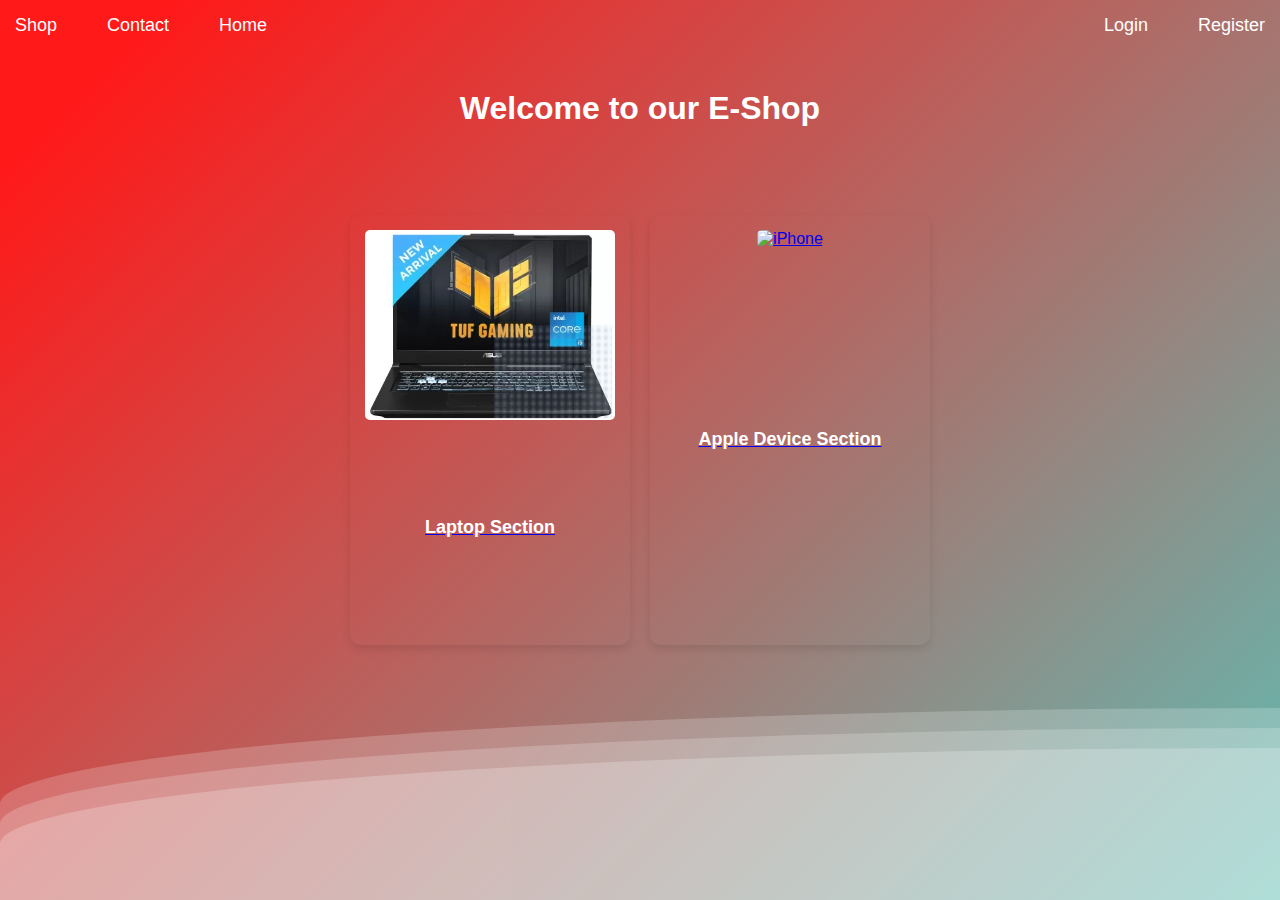
==== index.html @ b8f3dee0 "Add files via upload" ====
<!DOCTYPE html>
<html lang="en">
<head>
    <meta charset="utf-8">
    <meta http-equiv="X-UA-Compatible" content="IE=edge">
    <title>Homepage</title>
    <meta name="viewport" content="width=device-width, initial-scale=1">
    <link rel="stylesheet" href="home.css">
</head>
<body>
    <div class="wave"></div>
    <div class="wave"></div>
    <div class="wave"></div>
    <header>
        <nav>
            <ul class="left-nav">
                <li><a href="shop.html">Shop</a></li>
                <li><a href="contact.html">Contact</a></li>
                <li><a href="home.html">Home</a></li>
            </ul>
            <ul class="right-nav">
                <li><a href="login.html">Login</a></li>
                <li><a href="Registar.html">Register</a></li>
            </ul>
        </nav>
    </header>
    <br>
    <br>
    <h1 class="Msg">Welcome to our E-Shop</h1>   
        <br>
        <br>
        <br>
        <br>
        <br>
        <br>
        <a href="./laptop.html"><div class="product-container">
            <link rel="stylesheet" href="">
            <div class="product laptop">
                <div class="product-image">
                    <img src="/img/asus 1.jpg" alt="Laptop">
                </div>
                <h1 class="product-title">Laptop Section</h1>
            </div></a>
        
            <a href="/iPhone.html"><div class="product apple">
                <div class="product-image">
                    <img src="/img/iPhone 15.jpg" alt="iPhone">
                </div>
                <h1 class="product-title">Apple Device Section</h1>
            </div></a>
            
    
         
   
    

</body>
</html>
---- home.css ----
/* General Styles */
body {
    font-family: Arial, sans-serif;
    margin: 0;
    padding: 0;
    box-sizing: border-box;
    background-image: linear-gradient(to right, silver, red);
    background-size: cover;
    background-position: center;
    background-attachment: fixed;
}
body {
    margin: auto;
    font-family: -apple-system, BlinkMacSystemFont, sans-serif;
    overflow: auto;
    background: linear-gradient(315deg, rgba(101,0,94,1) 3%, rgba(60,132,206,1) 38%, rgba(48,238,226,1) 68%, rgba(255,25,25,1) 98%);
    animation: gradient 15s ease infinite;
    background-size: 400% 400%;
    background-attachment: fixed;
}

@keyframes gradient {
    0% {
        background-position: 0% 0%;
    }
    50% {
        background-position: 100% 100%;
    }
    100% {
        background-position: 0% 0%;
    }
}

.wave {
    background: rgb(255 255 255 / 25%);
    border-radius: 1000% 1000% 0 0;
    position: fixed;
    width: 200%;
    height: 12em;
    animation: wave 10s -3s linear infinite;
    transform: translate3d(0, 0, 0);
    opacity: 0.8;
    bottom: 0;
    left: 0;
    z-index: -1;
}

.wave:nth-of-type(2) {
    bottom: -1.25em;
    animation: wave 18s linear reverse infinite;
    opacity: 0.8;
}

.wave:nth-of-type(3) {
    bottom: -2.5em;
    animation: wave 20s -1s reverse infinite;
    opacity: 0.9;
}

@keyframes wave {
    2% {
        transform: translateX(1);
    }

    25% {
        transform: translateX(-25%);
    }

    50% {
        transform: translateX(-50%);
    }

    75% {
        transform: translateX(-25%);
    }

    100% {
        transform: translateX(1);
    }
}

header {
    padding: 15px 0;
    display: flex;
    justify-content: space-between;
    align-items: center;
    width: 100%;
}

nav ul {
    list-style: none;
    padding: 0;
    margin: 0;
    display: flex;
    gap: 20px;
}

nav ul li {
    display: inline;
}

nav ul li a {
    color: white;
    text-decoration: none;
    font-size: 18px;
    padding: 10px 15px;
    border-radius: 30px;
    transition: color 0.3s ease, transform 0.3s ease, background 0.3s ease;
}

/* Hover Effect */
nav ul li a:hover {
    color: black;
    background: white;
    transform: scale(1.1);
    box-shadow: 0 0 10px rgba(255, 255, 255, 0.6); /* Glow effect */
}

/* Left Side Nav (Home, Shop, Contact) */
.left-nav {
    display: flex;
    justify-content: flex-start;
    flex: 1;
}

/* Right Side Nav (Login, Register) */
.right-nav {
    display: flex;
    justify-content: flex-end;
}

header nav {
    display: flex;
    justify-content: space-between;
    align-items: center;
    width: 100%;
}
/* Product Container */
.product-container {
    display: flex;
    justify-content: center;
    align-items: center;
    gap: 20px;
    flex-wrap: wrap;
    padding: 20px;
}

.Msg {
    color: white;
    text-align: center;  /* Horizontally center */
    position: absolute;
    margin-bottom: 40px;       /* Move down 50% from top */
    left: 50%;           /* Move right 50% from left */
    transform: translate(-50%, -50%); /* Perfect centering */
    font-size: 2rem;     /* Adjust text size */
    font-weight: bold;   /* Make it bold */
}

/* Product Box */
.product {
    background: transparent;
    padding: 15px;
    border-radius: 10px;
    box-shadow: 0px 4px 8px rgba(0, 0, 0, 0.1);
    width: 250px;
    height: 400px;
    text-align: center;
    transition: transform 0.2s;
    position: relative;
    display: flex;
    flex-direction: column;
    justify-content: space-between;
}

.product:hover {
    transform: scale(1.05);
}

/* Product Image */
.product-image img {
    max-width: 100%;
    max-height: 100%;
    border-radius: 5px;
    transition: transform 0.3s ease;
}

/* Product Title Inside Box */
.product-title {
    font-size: 18px;
    color: #ffffff;
    padding: 10px;
    background: transparent;
    border-radius: 5px;
    width: 80%;
    margin: auto;
}
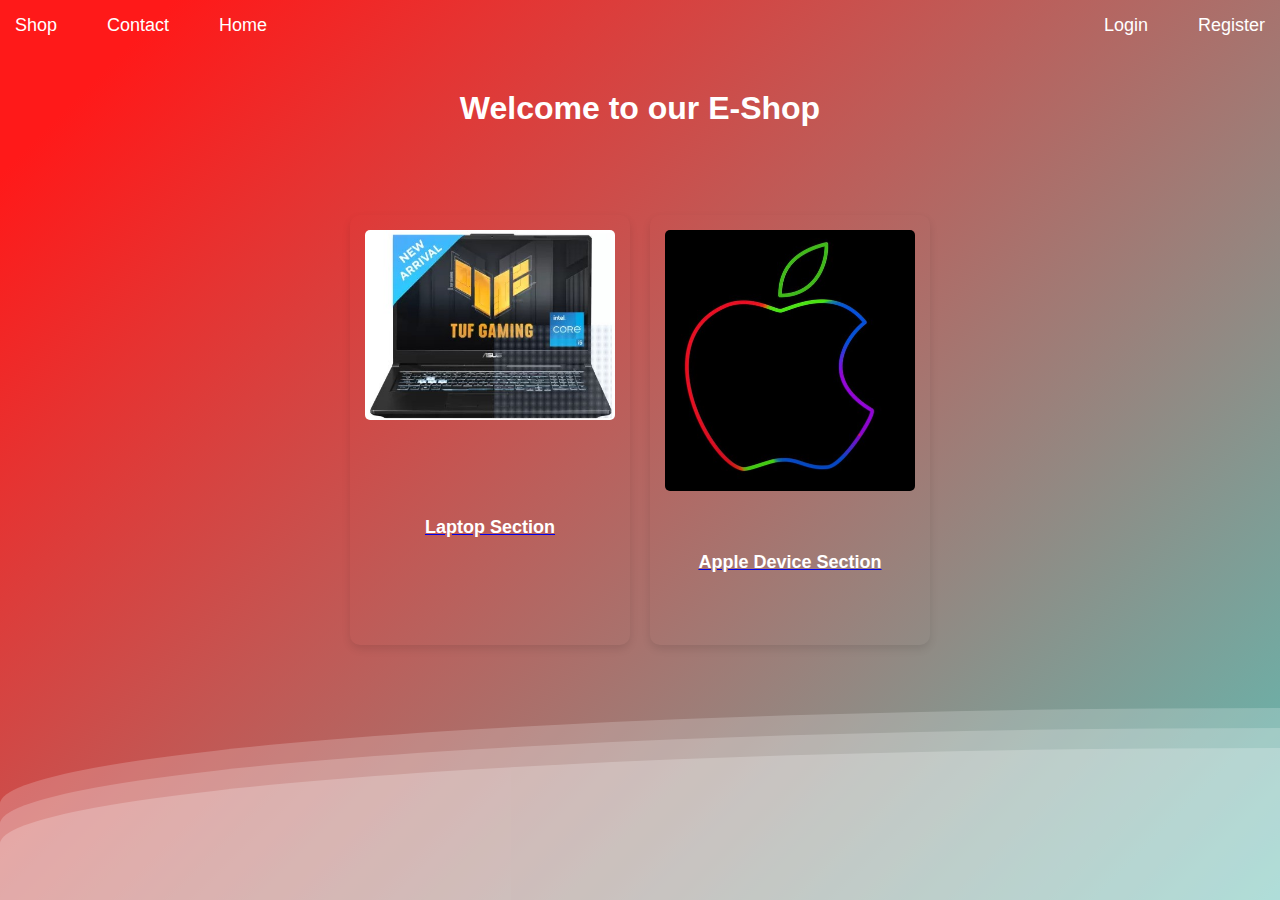
==== commit 23f1ceea: "Update index.html" ====
--- a/index.html
+++ b/index.html
@@ -44,7 +44,7 @@
         
             <a href="/iPhone.html"><div class="product apple">
                 <div class="product-image">
-                    <img src="/img/iPhone 15.jpg" alt="iPhone">
+                    <img src="/img/applelogo.jpg" alt="iPhone">
                 </div>
                 <h1 class="product-title">Apple Device Section</h1>
             </div></a>
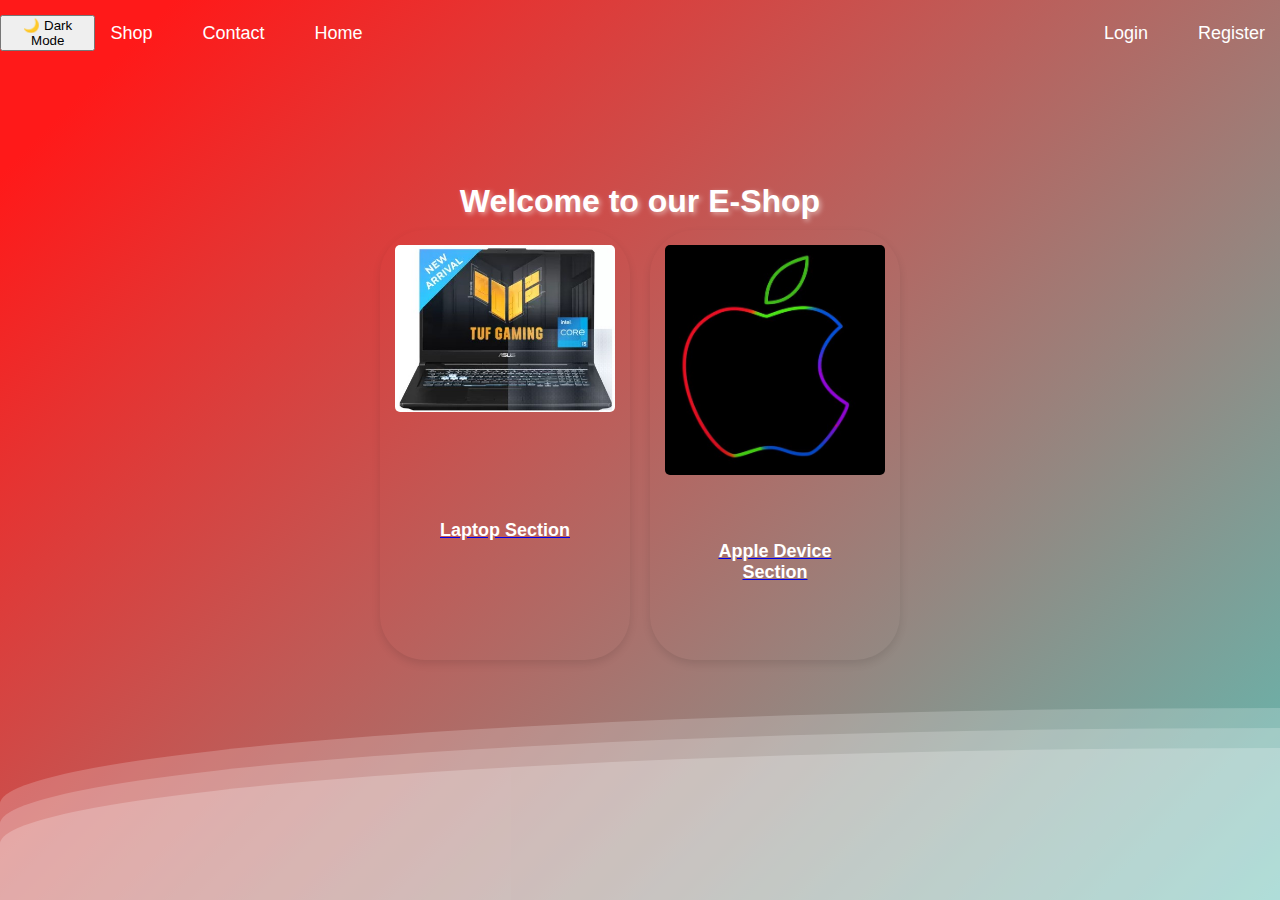
==== commit 48496813: "Update index.html" ====
--- a/index.html
+++ b/index.html
@@ -12,6 +12,8 @@
     <div class="wave"></div>
     <div class="wave"></div>
     <header>
+        <button id="theme-toggle">Toggle Dark Mode</button>
+
         <nav>
             <ul class="left-nav">
                 <li><a href="shop.html">Shop</a></li>
@@ -48,6 +50,8 @@
                 </div>
                 <h1 class="product-title">Apple Device Section</h1>
             </div></a>
+        
+            <script src="script.js"></script>
             
     
          
--- a/home.css
+++ b/home.css
@@ -1,13 +1,63 @@
+/* Dark Mode */
+body.dark-theme {
+    background: #121212;
+    color: white;
+}
+/* Header */
+.dark-theme header nav ul li a {
+    color: white;
+}
+.dark-theme nav ul li a:hover {
+    color: black;
+    background: white;
+}
+/* Message Box */
+.dark-theme .Msg {
+    color: white;
+    text-shadow: 2px 2px 5px rgba(255, 255, 255, 0.5);
+}
+.dark-theme.product {
+    background: transparent;
+    border-radius: 45px;
+    box-shadow: 0 4px 8px rgba(0, 0, 0, 0.1);
+    padding: 15px;
+    width: 220px;
+    text-align: center;
+    transition: transform 0.3s ease, box-shadow 0.3s ease;
+    display: flex;
+    flex-direction: column;
+    word-wrap: break-word;
+    overflow: hidden;
+    height: 400px;
+}
+.dark-theme.product:hover {
+    transform: scale(1.05);
+    box-shadow: 0px 15px 30px rgba(255, 255, 255, 0.8)
+}
+/* Product Image */
+.dark-theme.product-image img {
+	max-width: 100%;
+	max-height: 100%;
+	border-radius: 5px;
+	transition: transform .3s ease;
+}
+.dark-theme.product-image img:hover {
+	transform: scale(1.1);
+}
+/* Product Title Inside Box */
+.dark-theme.product-title {
+    font-size: 18px;
+    color: #ffffff;
+    padding: 10px;
+    background: transparent;
+    border-radius: 5px;
+    width: 80%;
+    margin: auto;
+}
 /* General Styles */
 body {
-    font-family: Arial, sans-serif;
-    margin: 0;
-    padding: 0;
-    box-sizing: border-box;
-    background-image: linear-gradient(to right, silver, red);
-    background-size: cover;
-    background-position: center;
-    background-attachment: fixed;
+    background: white;
+    color: rgba(255, 255, 255, 0.661);
 }
 body {
     margin: auto;
@@ -18,7 +68,6 @@
     background-size: 400% 400%;
     background-attachment: fixed;
 }
-
 @keyframes gradient {
     0% {
         background-position: 0% 0%;
@@ -30,7 +79,6 @@
         background-position: 0% 0%;
     }
 }
-
 .wave {
     background: rgb(255 255 255 / 25%);
     border-radius: 1000% 1000% 0 0;
@@ -44,19 +92,16 @@
     left: 0;
     z-index: -1;
 }
-
 .wave:nth-of-type(2) {
     bottom: -1.25em;
     animation: wave 18s linear reverse infinite;
     opacity: 0.8;
 }
-
 .wave:nth-of-type(3) {
     bottom: -2.5em;
     animation: wave 20s -1s reverse infinite;
     opacity: 0.9;
 }
-
 @keyframes wave {
     2% {
         transform: translateX(1);
@@ -78,7 +123,6 @@
         transform: translateX(1);
     }
 }
-
 header {
     padding: 15px 0;
     display: flex;
@@ -86,7 +130,6 @@
     align-items: center;
     width: 100%;
 }
-
 nav ul {
     list-style: none;
     padding: 0;
@@ -94,11 +137,9 @@
     display: flex;
     gap: 20px;
 }
-
 nav ul li {
     display: inline;
 }
-
 nav ul li a {
     color: white;
     text-decoration: none;
@@ -107,7 +148,6 @@
     border-radius: 30px;
     transition: color 0.3s ease, transform 0.3s ease, background 0.3s ease;
 }
-
 /* Hover Effect */
 nav ul li a:hover {
     color: black;
@@ -115,20 +155,17 @@
     transform: scale(1.1);
     box-shadow: 0 0 10px rgba(255, 255, 255, 0.6); /* Glow effect */
 }
-
 /* Left Side Nav (Home, Shop, Contact) */
 .left-nav {
     display: flex;
     justify-content: flex-start;
     flex: 1;
 }
-
 /* Right Side Nav (Login, Register) */
 .right-nav {
     display: flex;
     justify-content: flex-end;
 }
-
 header nav {
     display: flex;
     justify-content: space-between;
@@ -144,8 +181,8 @@
     flex-wrap: wrap;
     padding: 20px;
 }
-
 .Msg {
+    top: 20%;
     color: white;
     text-align: center;  /* Horizontally center */
     position: absolute;
@@ -154,26 +191,26 @@
     transform: translate(-50%, -50%); /* Perfect centering */
     font-size: 2rem;     /* Adjust text size */
     font-weight: bold;   /* Make it bold */
-}
-
+    text-shadow: 2px 2px 5px rgba(255, 255, 255, 0.5);
+}
 /* Product Box */
 .product {
     background: transparent;
+    border-radius: 45px;
+    box-shadow: 0 4px 8px rgba(0, 0, 0, 0.1);
     padding: 15px;
-    border-radius: 10px;
-    box-shadow: 0px 4px 8px rgba(0, 0, 0, 0.1);
-    width: 250px;
+    width: 220px;
+    text-align: center;
+    transition: transform 0.3s ease, box-shadow 0.3s ease;
+    display: flex;
+    flex-direction: column;
+    word-wrap: break-word;
+    overflow: hidden;
     height: 400px;
-    text-align: center;
-    transition: transform 0.2s;
-    position: relative;
-    display: flex;
-    flex-direction: column;
-    justify-content: space-between;
-}
-
+}
 .product:hover {
     transform: scale(1.05);
+    box-shadow: 0px 15px 30px rgba(255, 255, 255, 0.8)
 }
 
 /* Product Image */
@@ -183,7 +220,10 @@
     border-radius: 5px;
     transition: transform 0.3s ease;
 }
-
+/*this will work in product img*/
+.product-image img:hover {
+	transform: scale(1.1);
+}
 /* Product Title Inside Box */
 .product-title {
     font-size: 18px;
